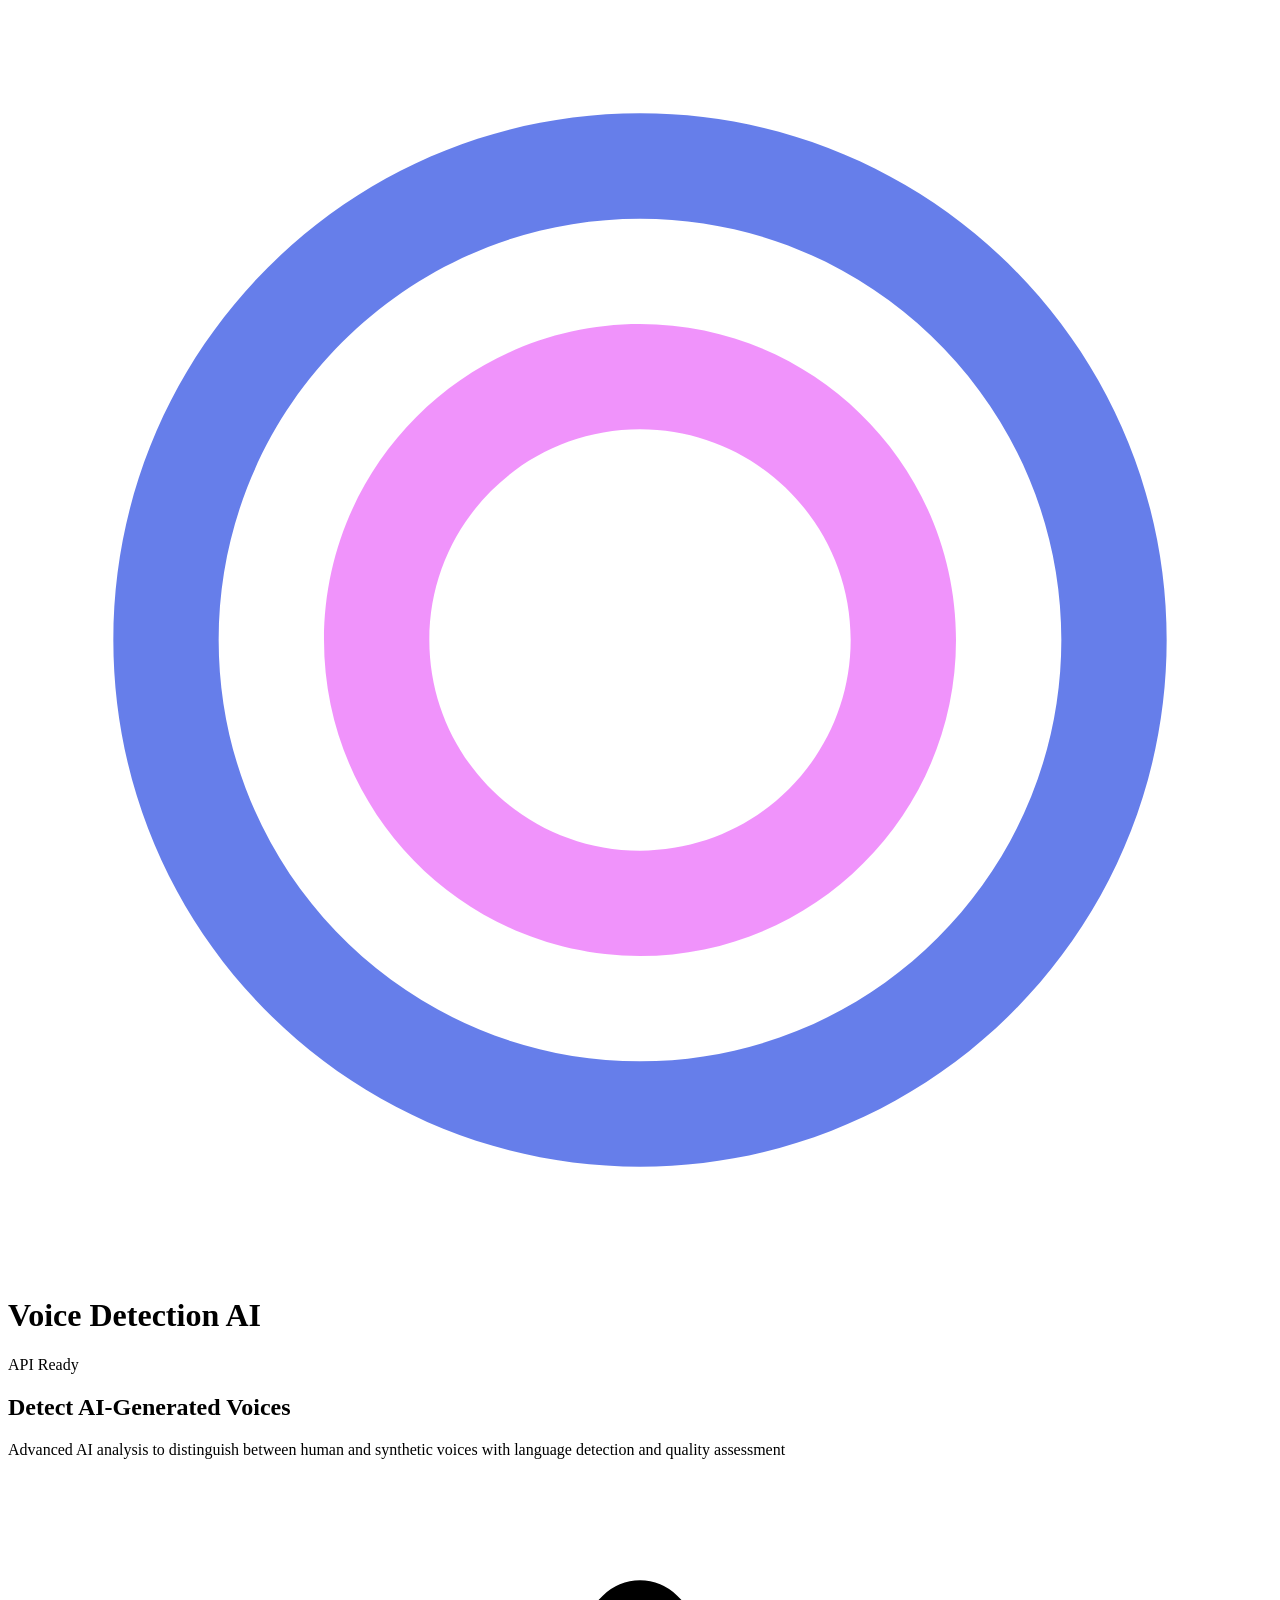
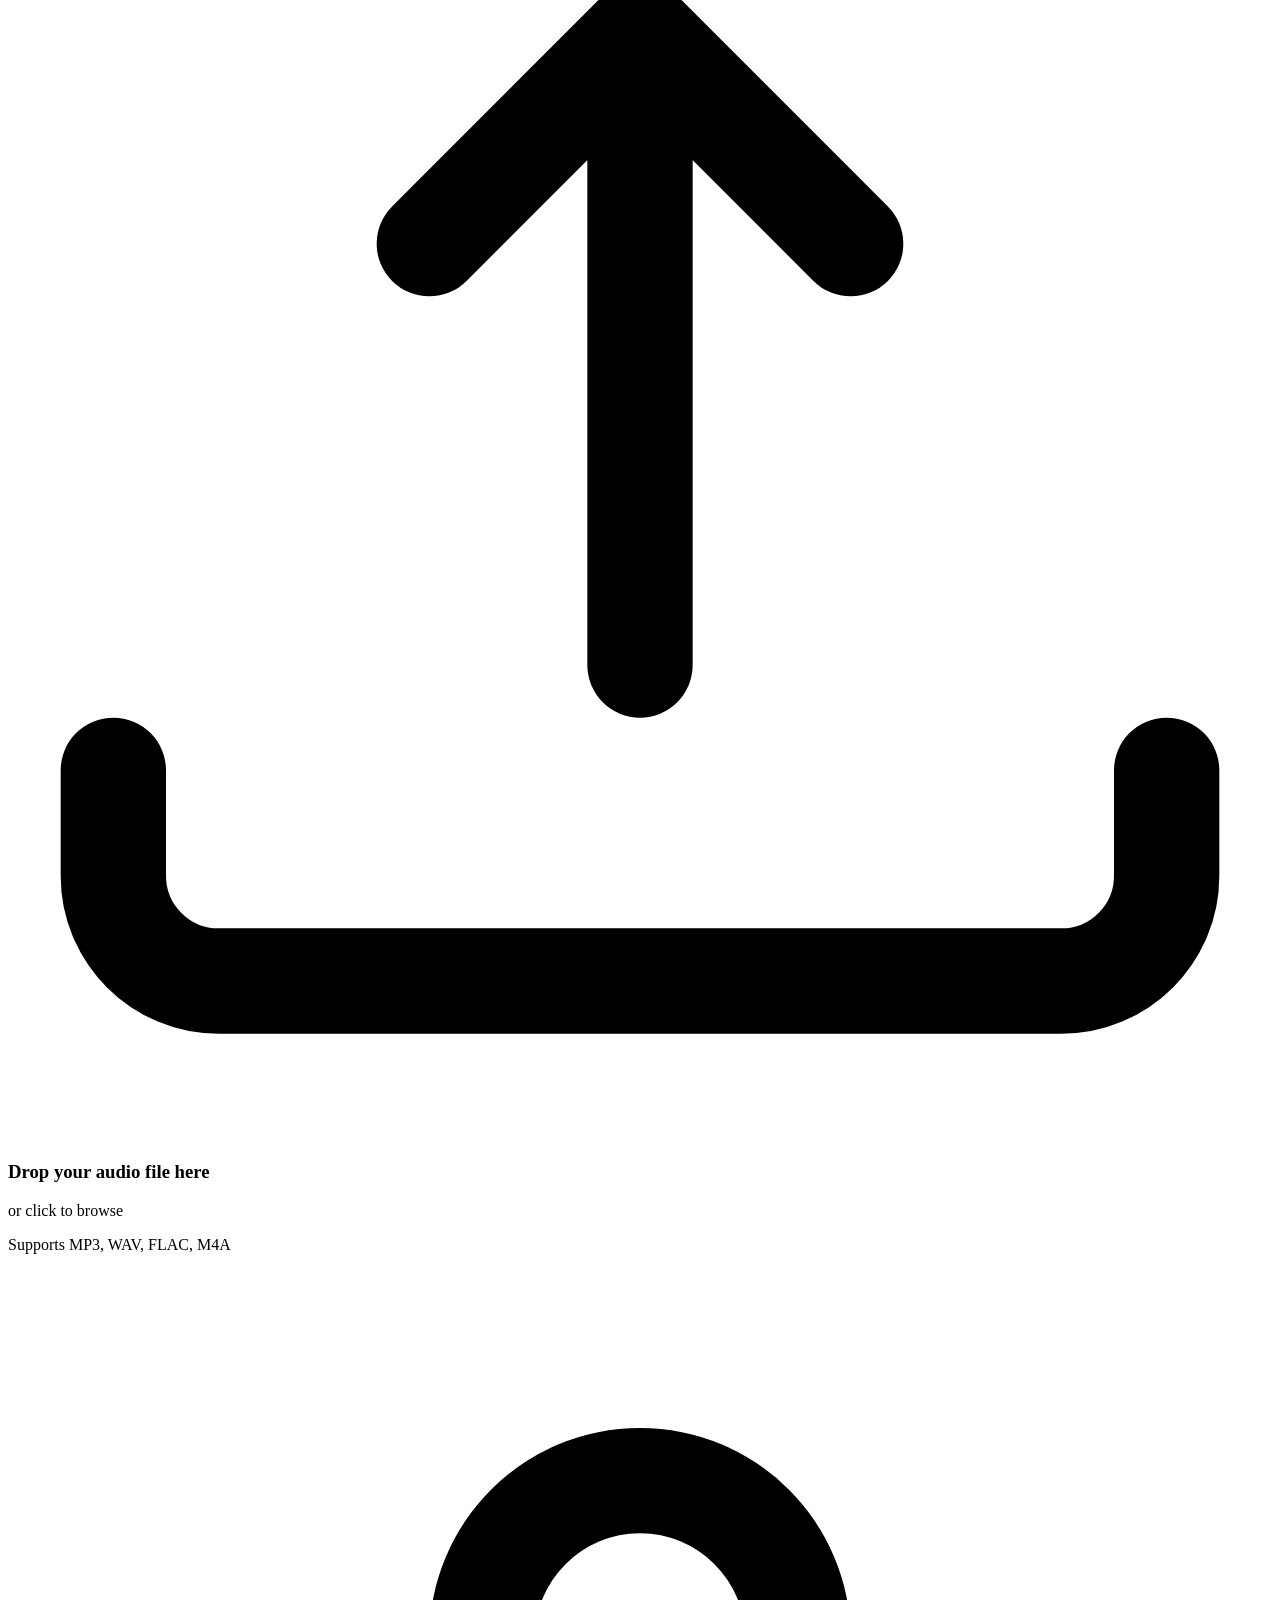
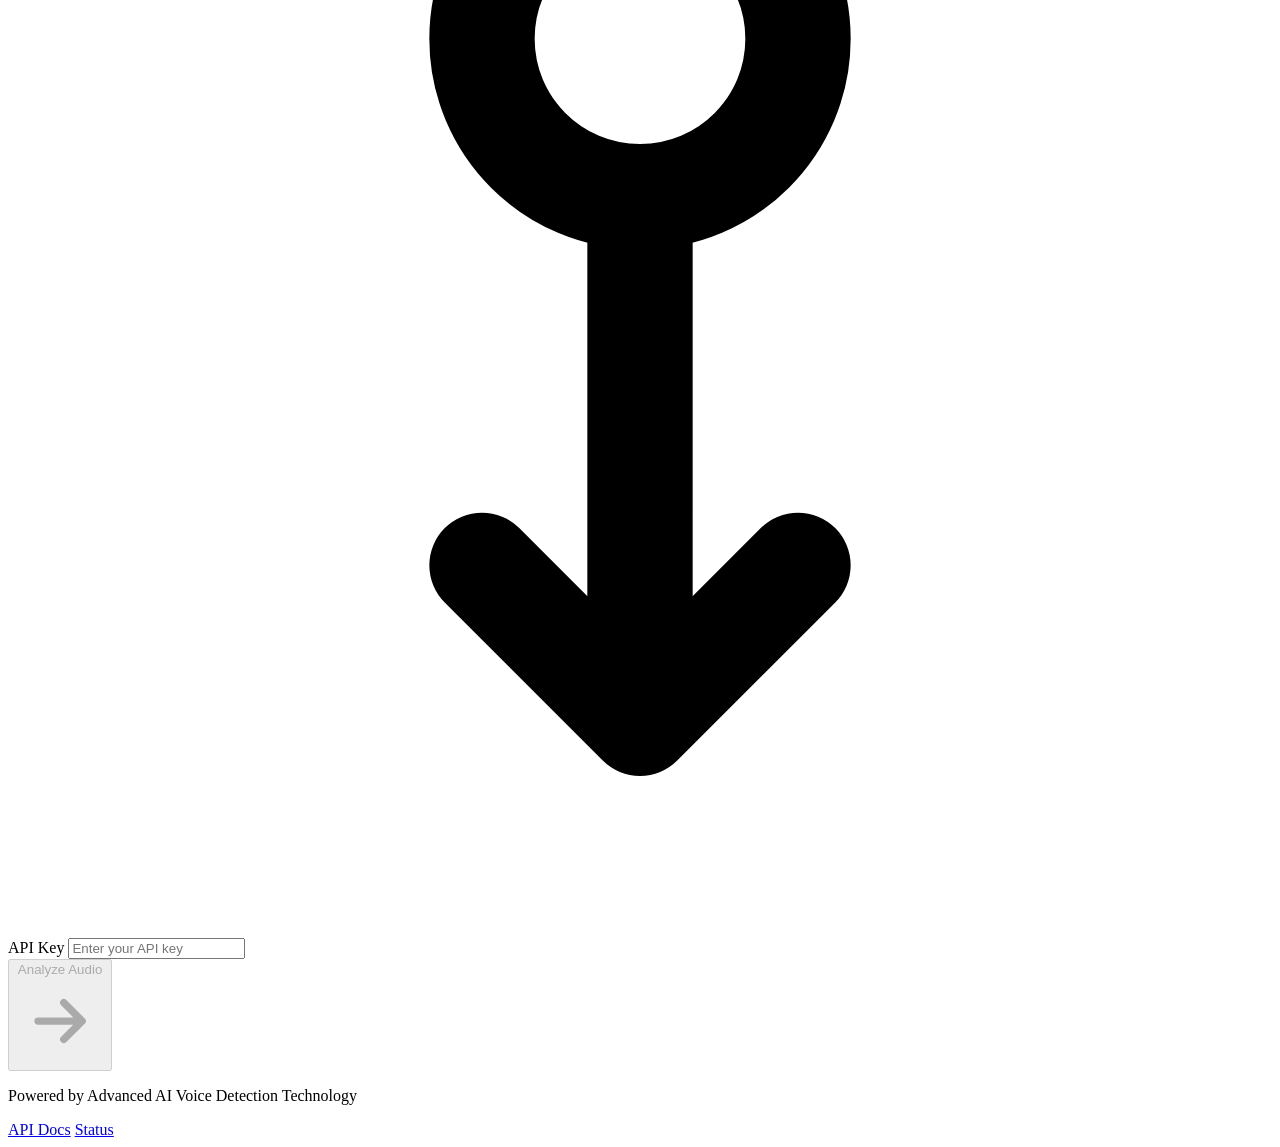
==== voice-detection-api/static/index.html @ 7806437c "Update API documentation and improve endpoint descriptions" ====
<!DOCTYPE html>
<html lang="en">
<head>
    <meta charset="UTF-8">
    <meta name="viewport" content="width=device-width, initial-scale=1.0">
    <title>Voice Detection AI - Detect AI vs Human Voice</title>
    <meta name="description" content="Advanced AI-powered voice detection system that analyzes audio to determine if it's AI-generated or human, with language detection and quality analysis.">
    <link rel="preconnect" href="https://fonts.googleapis.com">
    <link rel="preconnect" href="https://fonts.gstatic.com" crossorigin>
    <link href="https://fonts.googleapis.com/css2?family=Inter:wght@300;400;500;600;700;800&display=swap" rel="stylesheet">
    <!-- Use /static paths so FastAPI's static mount serves these correctly in deployment -->
    <link rel="stylesheet" href="/static/styles.css">
</head>
<body>
    <!-- Background Elements -->
    <div class="bg-gradient"></div>
    <div class="bg-grid"></div>
    
    <!-- Main Container -->
    <div class="container">
        <!-- Header -->
        <header class="header">
            <div class="logo">
                <svg class="logo-icon" viewBox="0 0 24 24" fill="none" xmlns="http://www.w3.org/2000/svg">
                    <path d="M12 2C6.48 2 2 6.48 2 12C2 17.52 6.48 22 12 22C17.52 22 22 17.52 22 12C22 6.48 17.52 2 12 2ZM12 20C7.59 20 4 16.41 4 12C4 7.59 7.59 4 12 4C16.41 4 20 7.59 20 12C20 16.41 16.41 20 12 20Z" fill="url(#gradient1)"/>
                    <path d="M12 6C8.69 6 6 8.69 6 12C6 15.31 8.69 18 12 18C15.31 18 18 15.31 18 12C18 8.69 15.31 6 12 6ZM12 16C9.79 16 8 14.21 8 12C8 9.79 9.79 8 12 8C14.21 8 16 9.79 16 12C16 14.21 14.21 16 12 16Z" fill="url(#gradient2)"/>
                    <defs>
                        <linearGradient id="gradient1" x1="2" y1="2" x2="22" y2="22">
                            <stop offset="0%" stop-color="#667eea"/>
                            <stop offset="100%" stop-color="#764ba2"/>
                        </linearGradient>
                        <linearGradient id="gradient2" x1="6" y1="6" x2="18" y2="18">
                            <stop offset="0%" stop-color="#f093fb"/>
                            <stop offset="100%" stop-color="#f5576c"/>
                        </linearGradient>
                    </defs>
                </svg>
                <h1 class="logo-text">Voice Detection AI</h1>
            </div>
            <div class="header-status">
                <span class="status-indicator" id="apiStatus">
                    <span class="status-dot"></span>
                    <span class="status-text">API Ready</span>
                </span>
            </div>
        </header>

        <!-- Hero Section -->
        <section class="hero">
            <h2 class="hero-title">Detect AI-Generated Voices</h2>
            <p class="hero-subtitle">Advanced AI analysis to distinguish between human and synthetic voices with language detection and quality assessment</p>
        </section>

        <!-- Upload Section -->
        <section class="upload-section">
            <div class="card upload-card">
                <div class="upload-area" id="uploadArea">
                    <svg class="upload-icon" viewBox="0 0 24 24" fill="none" xmlns="http://www.w3.org/2000/svg">
                        <path d="M12 15V3M12 3L8 7M12 3L16 7" stroke="currentColor" stroke-width="2" stroke-linecap="round" stroke-linejoin="round"/>
                        <path d="M2 17L2 19C2 20.1046 2.89543 21 4 21L20 21C21.1046 21 22 20.1046 22 19V17" stroke="currentColor" stroke-width="2" stroke-linecap="round"/>
                    </svg>
                    <h3 class="upload-title">Drop your audio file here</h3>
                    <p class="upload-subtitle">or click to browse</p>
                    <p class="upload-formats">Supports MP3, WAV, FLAC, M4A</p>
                    <input type="file" id="audioFile" accept="audio/*" hidden>
                </div>

                <div class="file-info" id="fileInfo" style="display: none;">
                    <div class="file-details">
                        <svg class="file-icon" viewBox="0 0 24 24" fill="none" xmlns="http://www.w3.org/2000/svg">
                            <path d="M9 12H15M9 16H15M17 21H7C5.89543 21 5 20.1046 5 19V5C5 3.89543 5.89543 3 7 3H12.5858C12.851 3 13.1054 3.10536 13.2929 3.29289L18.7071 8.70711C18.8946 8.89464 19 9.149 19 9.41421V19C19 20.1046 18.1046 21 17 21Z" stroke="currentColor" stroke-width="2" stroke-linecap="round" stroke-linejoin="round"/>
                        </svg>
                        <div class="file-meta">
                            <p class="file-name" id="fileName"></p>
                            <p class="file-size" id="fileSize"></p>
                        </div>
                    </div>
                    <button class="btn-remove" id="removeFile">
                        <svg viewBox="0 0 24 24" fill="none" xmlns="http://www.w3.org/2000/svg">
                            <path d="M18 6L6 18M6 6L18 18" stroke="currentColor" stroke-width="2" stroke-linecap="round"/>
                        </svg>
                    </button>
                </div>

                <div class="api-key-section">
                    <label for="apiKey" class="api-key-label">
                        <svg class="key-icon" viewBox="0 0 24 24" fill="none" xmlns="http://www.w3.org/2000/svg">
                            <path d="M15 7C15 8.65685 13.6569 10 12 10C10.3431 10 9 8.65685 9 7C9 5.34315 10.3431 4 12 4C13.6569 4 15 5.34315 15 7Z" stroke="currentColor" stroke-width="2"/>
                            <path d="M12 10V20M12 20L9 17M12 20L15 17" stroke="currentColor" stroke-width="2" stroke-linecap="round" stroke-linejoin="round"/>
                        </svg>
                        API Key
                    </label>
                    <input type="password" id="apiKey" class="api-key-input" placeholder="Enter your API key">
                </div>

                <button class="btn-primary" id="analyzeBtn" disabled>
                    <span class="btn-text">Analyze Audio</span>
                    <svg class="btn-icon" viewBox="0 0 24 24" fill="none" xmlns="http://www.w3.org/2000/svg">
                        <path d="M13 7L18 12M18 12L13 17M18 12H6" stroke="currentColor" stroke-width="2" stroke-linecap="round" stroke-linejoin="round"/>
                    </svg>
                </button>
            </div>
        </section>

        <!-- Loading State -->
        <section class="loading-section" id="loadingSection" style="display: none;">
            <div class="card loading-card">
                <div class="loading-spinner"></div>
                <h3 class="loading-title">Analyzing Audio...</h3>
                <p class="loading-subtitle">Processing your audio file with advanced AI models</p>
            </div>
        </section>

        <!-- Results Section -->
        <section class="results-section" id="resultsSection" style="display: none;">
            <div class="card results-card">
                <h3 class="results-title">Analysis Results</h3>
                
                <!-- Classification Result -->
                <div class="result-main" id="resultMain">
                    <div class="result-badge" id="resultBadge"></div>
                    <h2 class="result-classification" id="resultClassification"></h2>
                    <div class="result-confidence">
                        <span class="confidence-label">Confidence:</span>
                        <span class="confidence-value" id="confidenceValue"></span>
                        <span class="confidence-level" id="confidenceLevel"></span>
                    </div>
                </div>

                <!-- Metrics Grid -->
                <div class="metrics-grid">
                    <div class="metric-card">
                        <div class="metric-icon language-icon">
                            <svg viewBox="0 0 24 24" fill="none" xmlns="http://www.w3.org/2000/svg">
                                <path d="M12 22C17.5228 22 22 17.5228 22 12C22 6.47715 17.5228 2 12 2C6.47715 2 2 6.47715 2 12C2 17.5228 6.47715 22 12 22Z" stroke="currentColor" stroke-width="2"/>
                                <path d="M2 12H22M12 2C14.5013 4.73835 15.9228 8.29203 16 12C15.9228 15.708 14.5013 19.2616 12 22C9.49872 19.2616 8.07725 15.708 8 12C8.07725 8.29203 9.49872 4.73835 12 2Z" stroke="currentColor" stroke-width="2"/>
                            </svg>
                        </div>
                        <div class="metric-content">
                            <p class="metric-label">Language</p>
                            <p class="metric-value" id="languageValue"></p>
                        </div>
                    </div>

                    <div class="metric-card">
                        <div class="metric-icon risk-icon">
                            <svg viewBox="0 0 24 24" fill="none" xmlns="http://www.w3.org/2000/svg">
                                <path d="M12 9V13M12 17H12.01M5.07183 19H18.9282C20.4678 19 21.4301 17.3333 20.6603 16L13.7321 4C12.9623 2.66667 11.0377 2.66667 10.2679 4L3.33975 16C2.56995 17.3333 3.53223 19 5.07183 19Z" stroke="currentColor" stroke-width="2" stroke-linecap="round" stroke-linejoin="round"/>
                            </svg>
                        </div>
                        <div class="metric-content">
                            <p class="metric-label">Deepfake Risk</p>
                            <p class="metric-value" id="riskValue"></p>
                        </div>
                    </div>

                    <div class="metric-card">
                        <div class="metric-icon quality-icon">
                            <svg viewBox="0 0 24 24" fill="none" xmlns="http://www.w3.org/2000/svg">
                                <path d="M9 12L11 14L15 10M21 12C21 16.9706 16.9706 21 12 21C7.02944 21 3 16.9706 3 12C3 7.02944 7.02944 3 12 3C16.9706 3 21 7.02944 21 12Z" stroke="currentColor" stroke-width="2" stroke-linecap="round" stroke-linejoin="round"/>
                            </svg>
                        </div>
                        <div class="metric-content">
                            <p class="metric-label">Audio Quality</p>
                            <p class="metric-value" id="qualityValue"></p>
                        </div>
                    </div>
                </div>

                <!-- Audio Quality Details -->
                <div class="quality-details">
                    <h4 class="quality-title">Quality Metrics</h4>
                    <div class="quality-metrics">
                        <div class="quality-metric">
                            <span class="quality-metric-label">Signal-to-Noise Ratio:</span>
                            <span class="quality-metric-value" id="snrValue"></span>
                        </div>
                        <div class="quality-metric">
                            <span class="quality-metric-label">Clipping Detected:</span>
                            <span class="quality-metric-value" id="clippingValue"></span>
                        </div>
                    </div>
                </div>

                <!-- Explainability -->
                <div class="explainability">
                    <h4 class="explainability-title">Analysis Insights</h4>
                    <ul class="explainability-list" id="explainabilityList"></ul>
                </div>

                <!-- Segments Timeline -->
                <div class="segments-section" id="segmentsSection" style="display: none;">
                    <h4 class="segments-title">Audio Segments Analysis</h4>
                    <div class="segments-timeline" id="segmentsTimeline"></div>
                </div>

                <button class="btn-secondary" id="analyzeAnother">
                    <svg viewBox="0 0 24 24" fill="none" xmlns="http://www.w3.org/2000/svg">
                        <path d="M4 7H20M10 11V17M14 11V17M5 7L6 19C6 20.1046 6.89543 21 8 21H16C17.1046 21 18 20.1046 18 19L19 7M9 7V4C9 3.44772 9.44772 3 10 3H14C14.5523 3 15 3.44772 15 4V7" stroke="currentColor" stroke-width="2" stroke-linecap="round" stroke-linejoin="round"/>
                    </svg>
                    Analyze Another File
                </button>
            </div>
        </section>

        <!-- Error Section -->
        <section class="error-section" id="errorSection" style="display: none;">
            <div class="card error-card">
                <svg class="error-icon" viewBox="0 0 24 24" fill="none" xmlns="http://www.w3.org/2000/svg">
                    <path d="M12 8V12M12 16H12.01M21 12C21 16.9706 16.9706 21 12 21C7.02944 21 3 16.9706 3 12C3 7.02944 7.02944 3 12 3C16.9706 3 21 7.02944 21 12Z" stroke="currentColor" stroke-width="2" stroke-linecap="round" stroke-linejoin="round"/>
                </svg>
                <h3 class="error-title">Analysis Failed</h3>
                <p class="error-message" id="errorMessage"></p>
                <button class="btn-secondary" id="tryAgain">Try Again</button>
            </div>
        </section>

        <!-- Footer -->
        <footer class="footer">
            <p class="footer-text">Powered by Advanced AI Voice Detection Technology</p>
            <div class="footer-links">
                <a href="/docs" class="footer-link">API Docs</a>
                <a href="/health" class="footer-link">Status</a>
            </div>
        </footer>
    </div>

    <!-- Use /static path for the script as well -->
    <script src="/static/script.js"></script>
</body>
</html>
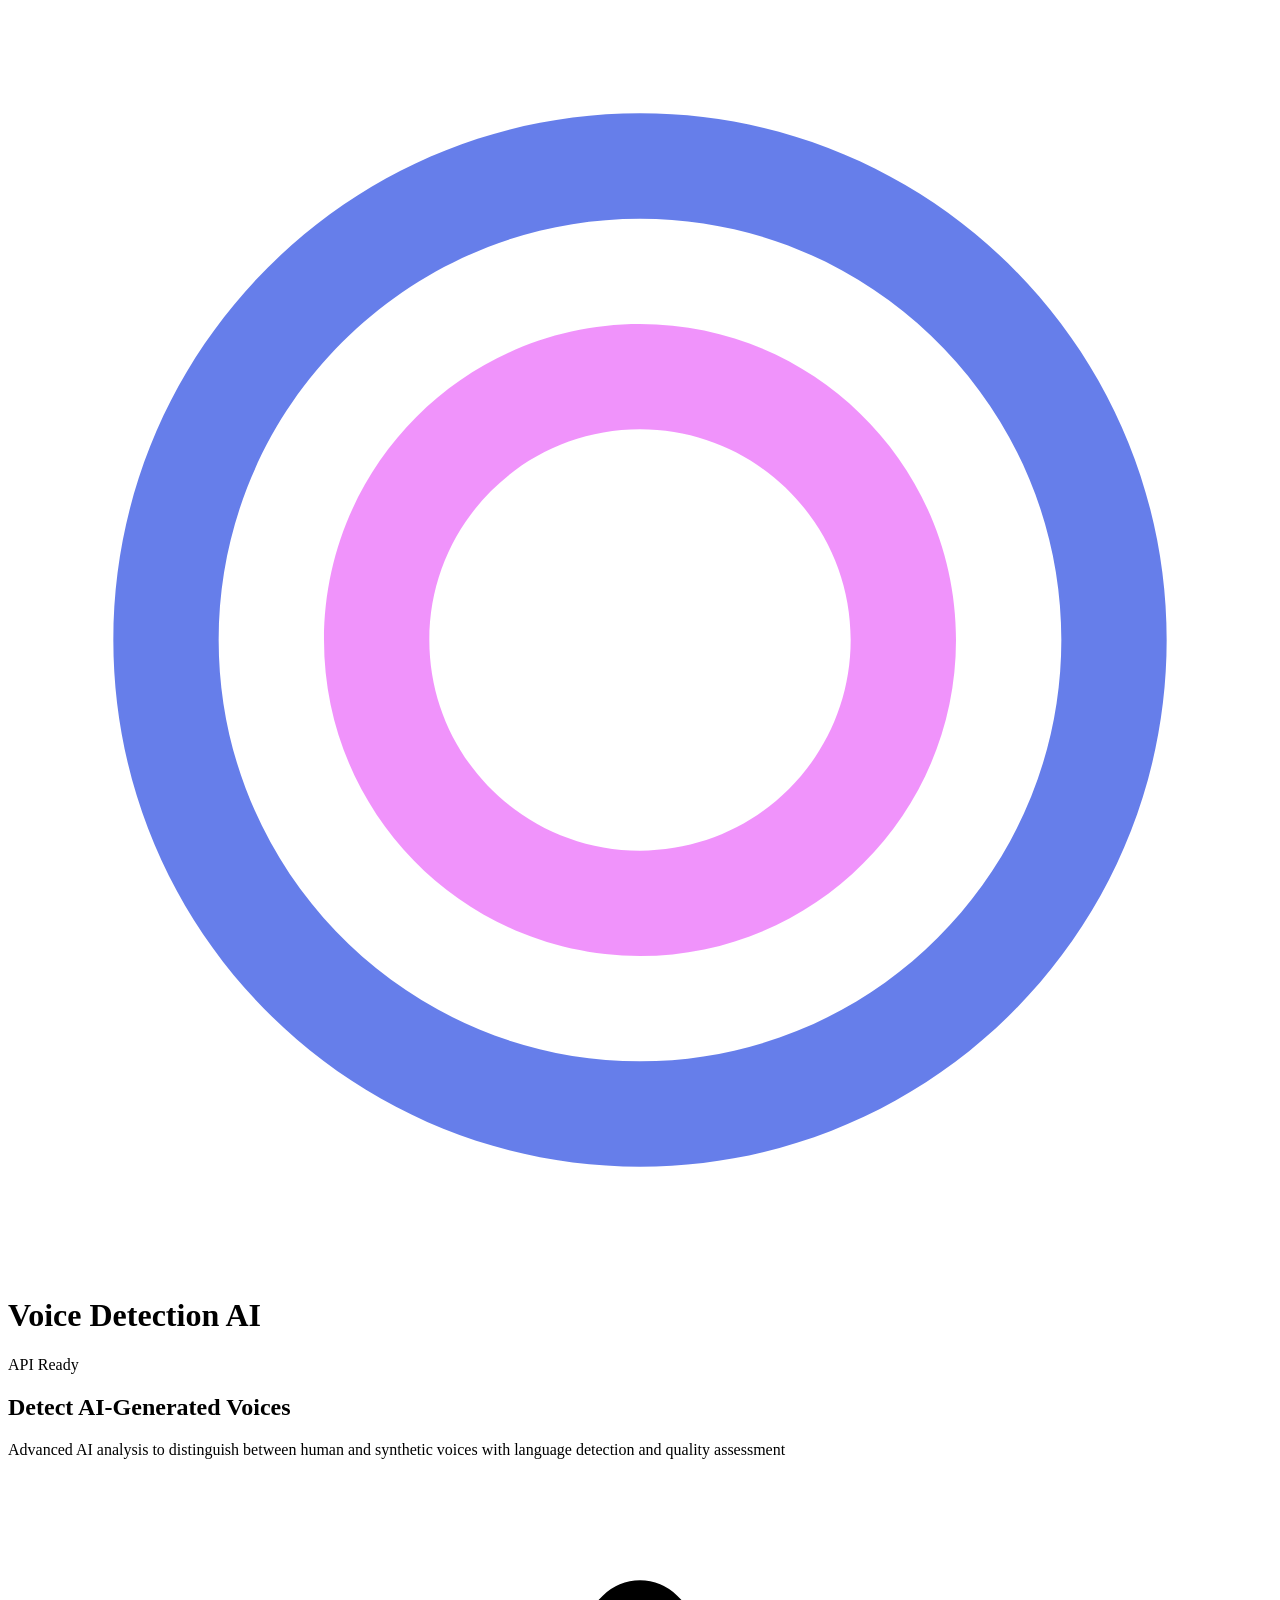
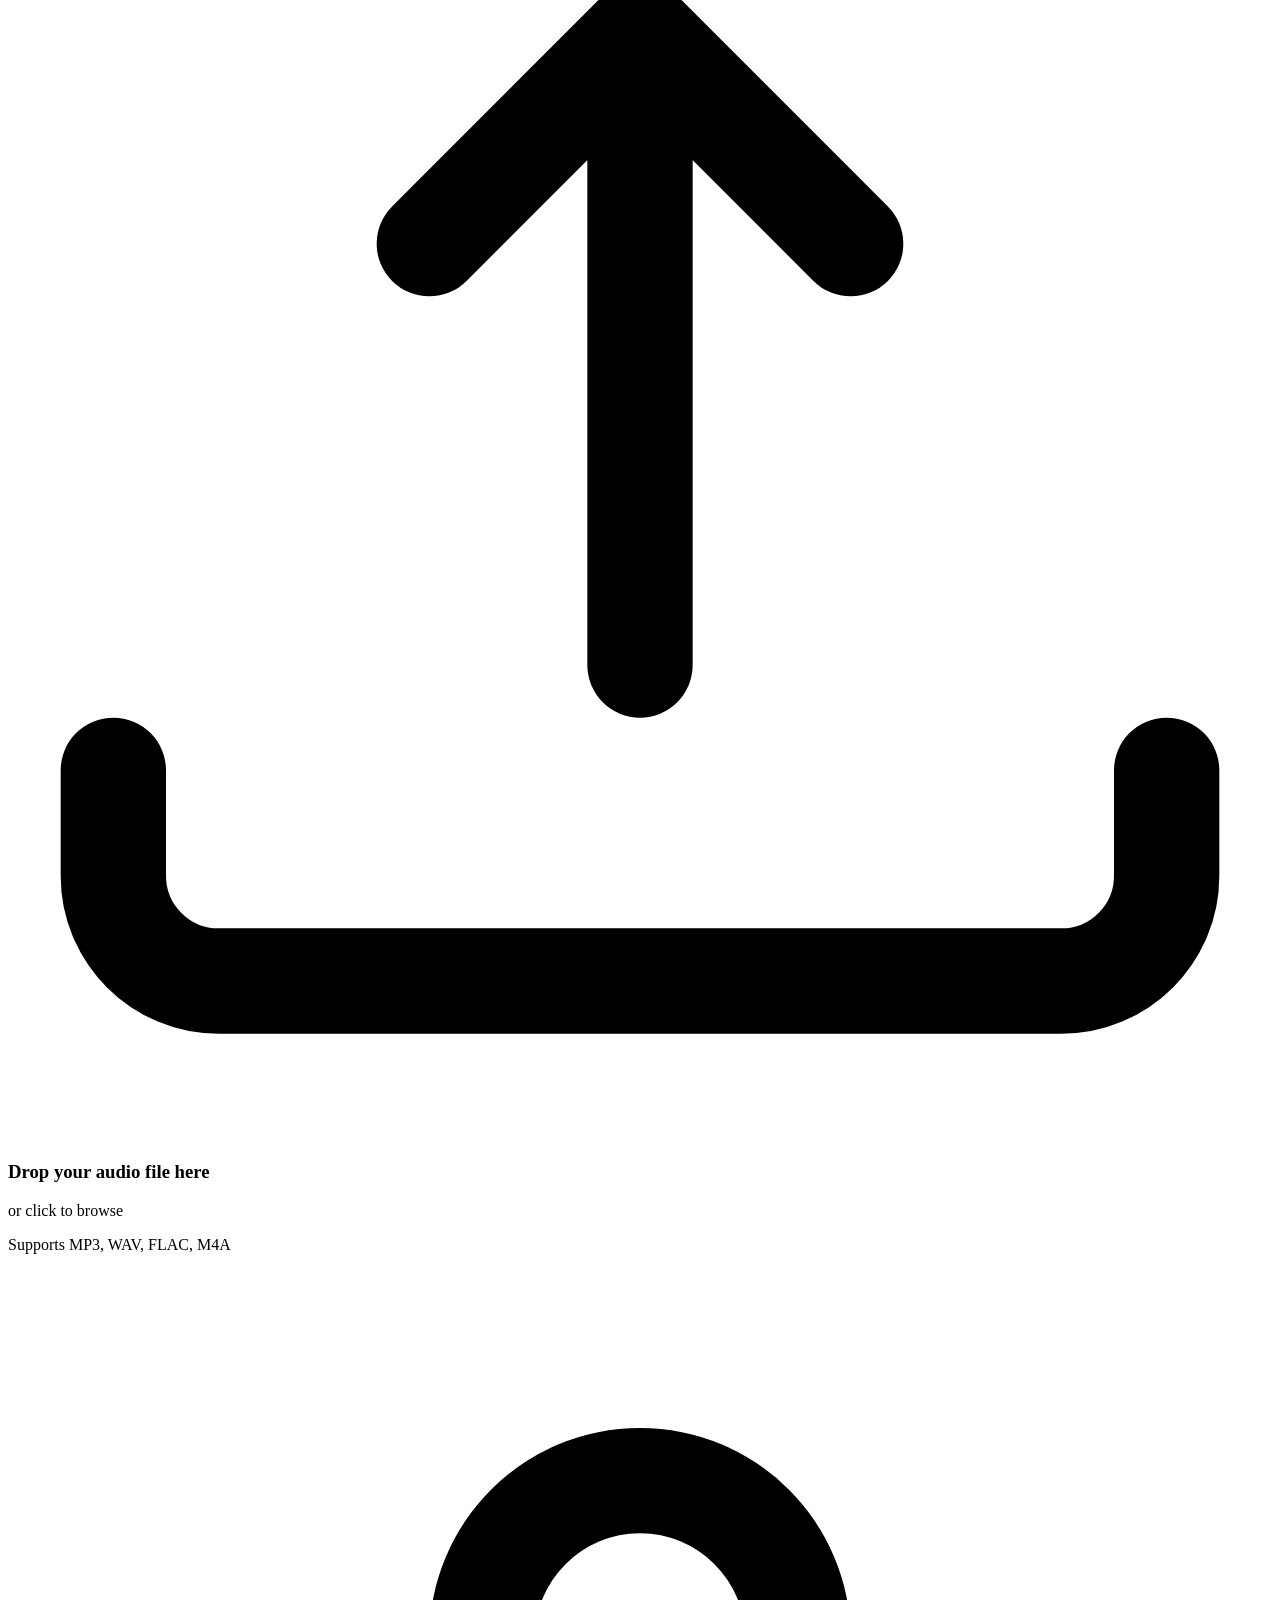
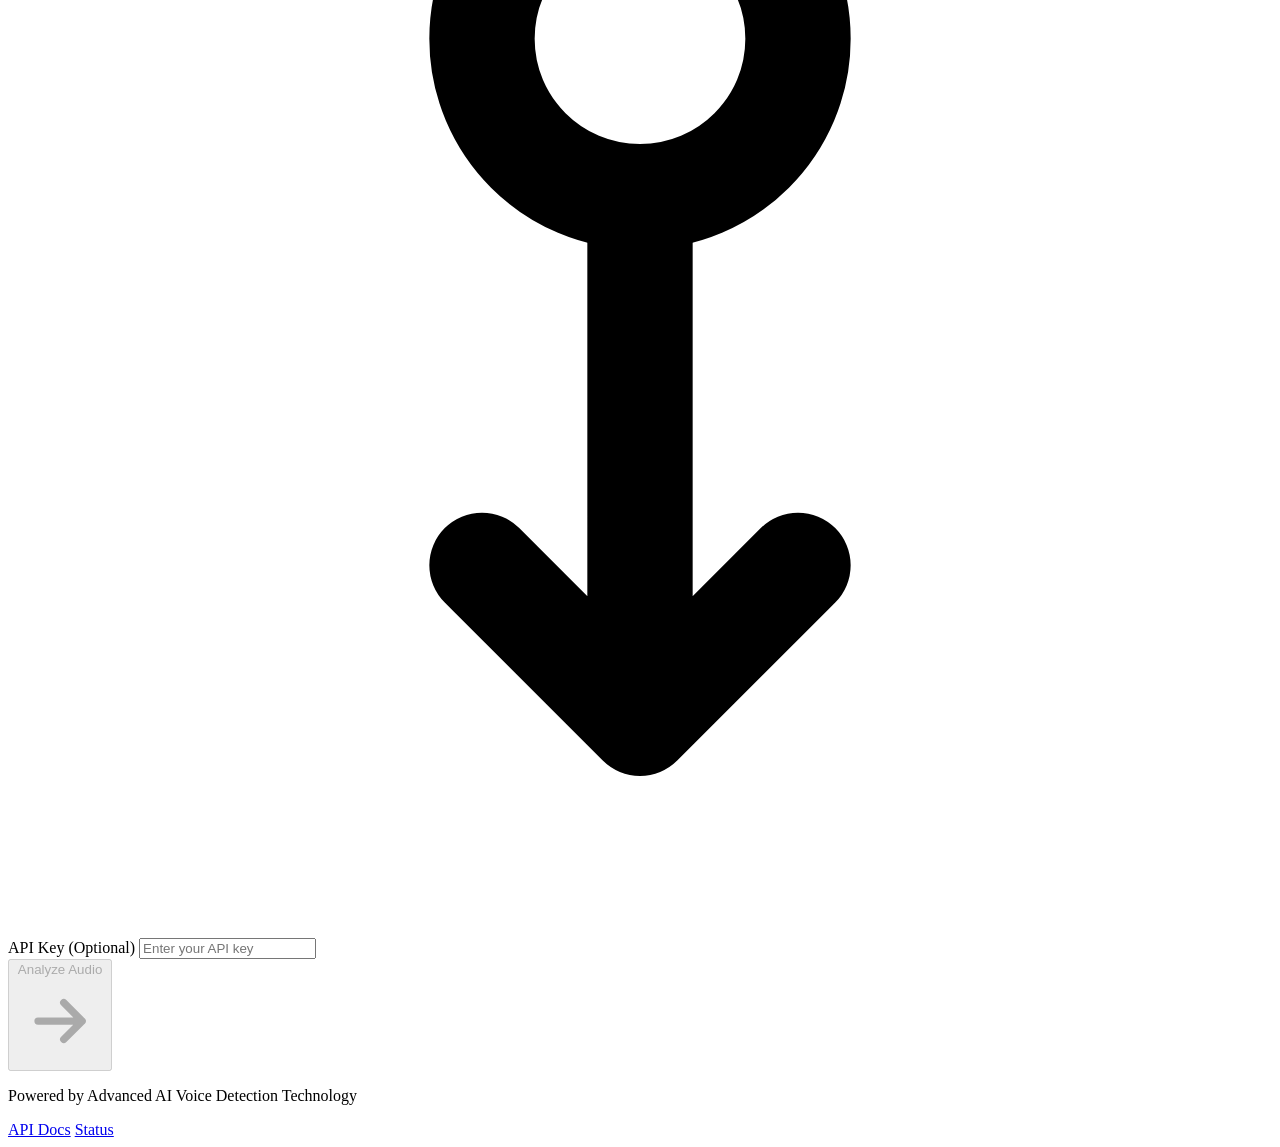
==== commit 80a9bd05: "Initialize new repository with voice detection ML code" ====
--- a/voice-detection-api/static/index.html
+++ b/voice-detection-api/static/index.html
@@ -1,37 +1,45 @@
 <!DOCTYPE html>
 <html lang="en">
+
 <head>
     <meta charset="UTF-8">
     <meta name="viewport" content="width=device-width, initial-scale=1.0">
     <title>Voice Detection AI - Detect AI vs Human Voice</title>
-    <meta name="description" content="Advanced AI-powered voice detection system that analyzes audio to determine if it's AI-generated or human, with language detection and quality analysis.">
+    <meta name="description"
+        content="Advanced AI-powered voice detection system that analyzes audio to determine if it's AI-generated or human, with language detection and quality analysis.">
     <link rel="preconnect" href="https://fonts.googleapis.com">
     <link rel="preconnect" href="https://fonts.gstatic.com" crossorigin>
-    <link href="https://fonts.googleapis.com/css2?family=Inter:wght@300;400;500;600;700;800&display=swap" rel="stylesheet">
+    <link href="https://fonts.googleapis.com/css2?family=Inter:wght@300;400;500;600;700;800&display=swap"
+        rel="stylesheet">
     <!-- Use /static paths so FastAPI's static mount serves these correctly in deployment -->
     <link rel="stylesheet" href="/static/styles.css">
 </head>
+
 <body>
     <!-- Background Elements -->
     <div class="bg-gradient"></div>
     <div class="bg-grid"></div>
-    
+
     <!-- Main Container -->
     <div class="container">
         <!-- Header -->
         <header class="header">
             <div class="logo">
                 <svg class="logo-icon" viewBox="0 0 24 24" fill="none" xmlns="http://www.w3.org/2000/svg">
-                    <path d="M12 2C6.48 2 2 6.48 2 12C2 17.52 6.48 22 12 22C17.52 22 22 17.52 22 12C22 6.48 17.52 2 12 2ZM12 20C7.59 20 4 16.41 4 12C4 7.59 7.59 4 12 4C16.41 4 20 7.59 20 12C20 16.41 16.41 20 12 20Z" fill="url(#gradient1)"/>
-                    <path d="M12 6C8.69 6 6 8.69 6 12C6 15.31 8.69 18 12 18C15.31 18 18 15.31 18 12C18 8.69 15.31 6 12 6ZM12 16C9.79 16 8 14.21 8 12C8 9.79 9.79 8 12 8C14.21 8 16 9.79 16 12C16 14.21 14.21 16 12 16Z" fill="url(#gradient2)"/>
+                    <path
+                        d="M12 2C6.48 2 2 6.48 2 12C2 17.52 6.48 22 12 22C17.52 22 22 17.52 22 12C22 6.48 17.52 2 12 2ZM12 20C7.59 20 4 16.41 4 12C4 7.59 7.59 4 12 4C16.41 4 20 7.59 20 12C20 16.41 16.41 20 12 20Z"
+                        fill="url(#gradient1)" />
+                    <path
+                        d="M12 6C8.69 6 6 8.69 6 12C6 15.31 8.69 18 12 18C15.31 18 18 15.31 18 12C18 8.69 15.31 6 12 6ZM12 16C9.79 16 8 14.21 8 12C8 9.79 9.79 8 12 8C14.21 8 16 9.79 16 12C16 14.21 14.21 16 12 16Z"
+                        fill="url(#gradient2)" />
                     <defs>
                         <linearGradient id="gradient1" x1="2" y1="2" x2="22" y2="22">
-                            <stop offset="0%" stop-color="#667eea"/>
-                            <stop offset="100%" stop-color="#764ba2"/>
+                            <stop offset="0%" stop-color="#667eea" />
+                            <stop offset="100%" stop-color="#764ba2" />
                         </linearGradient>
                         <linearGradient id="gradient2" x1="6" y1="6" x2="18" y2="18">
-                            <stop offset="0%" stop-color="#f093fb"/>
-                            <stop offset="100%" stop-color="#f5576c"/>
+                            <stop offset="0%" stop-color="#f093fb" />
+                            <stop offset="100%" stop-color="#f5576c" />
                         </linearGradient>
                     </defs>
                 </svg>
@@ -48,7 +56,8 @@
         <!-- Hero Section -->
         <section class="hero">
             <h2 class="hero-title">Detect AI-Generated Voices</h2>
-            <p class="hero-subtitle">Advanced AI analysis to distinguish between human and synthetic voices with language detection and quality assessment</p>
+            <p class="hero-subtitle">Advanced AI analysis to distinguish between human and synthetic voices with
+                language detection and quality assessment</p>
         </section>
 
         <!-- Upload Section -->
@@ -56,8 +65,10 @@
             <div class="card upload-card">
                 <div class="upload-area" id="uploadArea">
                     <svg class="upload-icon" viewBox="0 0 24 24" fill="none" xmlns="http://www.w3.org/2000/svg">
-                        <path d="M12 15V3M12 3L8 7M12 3L16 7" stroke="currentColor" stroke-width="2" stroke-linecap="round" stroke-linejoin="round"/>
-                        <path d="M2 17L2 19C2 20.1046 2.89543 21 4 21L20 21C21.1046 21 22 20.1046 22 19V17" stroke="currentColor" stroke-width="2" stroke-linecap="round"/>
+                        <path d="M12 15V3M12 3L8 7M12 3L16 7" stroke="currentColor" stroke-width="2"
+                            stroke-linecap="round" stroke-linejoin="round" />
+                        <path d="M2 17L2 19C2 20.1046 2.89543 21 4 21L20 21C21.1046 21 22 20.1046 22 19V17"
+                            stroke="currentColor" stroke-width="2" stroke-linecap="round" />
                     </svg>
                     <h3 class="upload-title">Drop your audio file here</h3>
                     <p class="upload-subtitle">or click to browse</p>
@@ -68,7 +79,9 @@
                 <div class="file-info" id="fileInfo" style="display: none;">
                     <div class="file-details">
                         <svg class="file-icon" viewBox="0 0 24 24" fill="none" xmlns="http://www.w3.org/2000/svg">
-                            <path d="M9 12H15M9 16H15M17 21H7C5.89543 21 5 20.1046 5 19V5C5 3.89543 5.89543 3 7 3H12.5858C12.851 3 13.1054 3.10536 13.2929 3.29289L18.7071 8.70711C18.8946 8.89464 19 9.149 19 9.41421V19C19 20.1046 18.1046 21 17 21Z" stroke="currentColor" stroke-width="2" stroke-linecap="round" stroke-linejoin="round"/>
+                            <path
+                                d="M9 12H15M9 16H15M17 21H7C5.89543 21 5 20.1046 5 19V5C5 3.89543 5.89543 3 7 3H12.5858C12.851 3 13.1054 3.10536 13.2929 3.29289L18.7071 8.70711C18.8946 8.89464 19 9.149 19 9.41421V19C19 20.1046 18.1046 21 17 21Z"
+                                stroke="currentColor" stroke-width="2" stroke-linecap="round" stroke-linejoin="round" />
                         </svg>
                         <div class="file-meta">
                             <p class="file-name" id="fileName"></p>
@@ -77,7 +90,8 @@
                     </div>
                     <button class="btn-remove" id="removeFile">
                         <svg viewBox="0 0 24 24" fill="none" xmlns="http://www.w3.org/2000/svg">
-                            <path d="M18 6L6 18M6 6L18 18" stroke="currentColor" stroke-width="2" stroke-linecap="round"/>
+                            <path d="M18 6L6 18M6 6L18 18" stroke="currentColor" stroke-width="2"
+                                stroke-linecap="round" />
                         </svg>
                     </button>
                 </div>
@@ -85,10 +99,13 @@
                 <div class="api-key-section">
                     <label for="apiKey" class="api-key-label">
                         <svg class="key-icon" viewBox="0 0 24 24" fill="none" xmlns="http://www.w3.org/2000/svg">
-                            <path d="M15 7C15 8.65685 13.6569 10 12 10C10.3431 10 9 8.65685 9 7C9 5.34315 10.3431 4 12 4C13.6569 4 15 5.34315 15 7Z" stroke="currentColor" stroke-width="2"/>
-                            <path d="M12 10V20M12 20L9 17M12 20L15 17" stroke="currentColor" stroke-width="2" stroke-linecap="round" stroke-linejoin="round"/>
+                            <path
+                                d="M15 7C15 8.65685 13.6569 10 12 10C10.3431 10 9 8.65685 9 7C9 5.34315 10.3431 4 12 4C13.6569 4 15 5.34315 15 7Z"
+                                stroke="currentColor" stroke-width="2" />
+                            <path d="M12 10V20M12 20L9 17M12 20L15 17" stroke="currentColor" stroke-width="2"
+                                stroke-linecap="round" stroke-linejoin="round" />
                         </svg>
-                        API Key
+                        API Key (Optional)
                     </label>
                     <input type="password" id="apiKey" class="api-key-input" placeholder="Enter your API key">
                 </div>
@@ -96,7 +113,8 @@
                 <button class="btn-primary" id="analyzeBtn" disabled>
                     <span class="btn-text">Analyze Audio</span>
                     <svg class="btn-icon" viewBox="0 0 24 24" fill="none" xmlns="http://www.w3.org/2000/svg">
-                        <path d="M13 7L18 12M18 12L13 17M18 12H6" stroke="currentColor" stroke-width="2" stroke-linecap="round" stroke-linejoin="round"/>
+                        <path d="M13 7L18 12M18 12L13 17M18 12H6" stroke="currentColor" stroke-width="2"
+                            stroke-linecap="round" stroke-linejoin="round" />
                     </svg>
                 </button>
             </div>
@@ -115,7 +133,7 @@
         <section class="results-section" id="resultsSection" style="display: none;">
             <div class="card results-card">
                 <h3 class="results-title">Analysis Results</h3>
-                
+
                 <!-- Classification Result -->
                 <div class="result-main" id="resultMain">
                     <div class="result-badge" id="resultBadge"></div>
@@ -132,8 +150,12 @@
                     <div class="metric-card">
                         <div class="metric-icon language-icon">
                             <svg viewBox="0 0 24 24" fill="none" xmlns="http://www.w3.org/2000/svg">
-                                <path d="M12 22C17.5228 22 22 17.5228 22 12C22 6.47715 17.5228 2 12 2C6.47715 2 2 6.47715 2 12C2 17.5228 6.47715 22 12 22Z" stroke="currentColor" stroke-width="2"/>
-                                <path d="M2 12H22M12 2C14.5013 4.73835 15.9228 8.29203 16 12C15.9228 15.708 14.5013 19.2616 12 22C9.49872 19.2616 8.07725 15.708 8 12C8.07725 8.29203 9.49872 4.73835 12 2Z" stroke="currentColor" stroke-width="2"/>
+                                <path
+                                    d="M12 22C17.5228 22 22 17.5228 22 12C22 6.47715 17.5228 2 12 2C6.47715 2 2 6.47715 2 12C2 17.5228 6.47715 22 12 22Z"
+                                    stroke="currentColor" stroke-width="2" />
+                                <path
+                                    d="M2 12H22M12 2C14.5013 4.73835 15.9228 8.29203 16 12C15.9228 15.708 14.5013 19.2616 12 22C9.49872 19.2616 8.07725 15.708 8 12C8.07725 8.29203 9.49872 4.73835 12 2Z"
+                                    stroke="currentColor" stroke-width="2" />
                             </svg>
                         </div>
                         <div class="metric-content">
@@ -145,7 +167,10 @@
                     <div class="metric-card">
                         <div class="metric-icon risk-icon">
                             <svg viewBox="0 0 24 24" fill="none" xmlns="http://www.w3.org/2000/svg">
-                                <path d="M12 9V13M12 17H12.01M5.07183 19H18.9282C20.4678 19 21.4301 17.3333 20.6603 16L13.7321 4C12.9623 2.66667 11.0377 2.66667 10.2679 4L3.33975 16C2.56995 17.3333 3.53223 19 5.07183 19Z" stroke="currentColor" stroke-width="2" stroke-linecap="round" stroke-linejoin="round"/>
+                                <path
+                                    d="M12 9V13M12 17H12.01M5.07183 19H18.9282C20.4678 19 21.4301 17.3333 20.6603 16L13.7321 4C12.9623 2.66667 11.0377 2.66667 10.2679 4L3.33975 16C2.56995 17.3333 3.53223 19 5.07183 19Z"
+                                    stroke="currentColor" stroke-width="2" stroke-linecap="round"
+                                    stroke-linejoin="round" />
                             </svg>
                         </div>
                         <div class="metric-content">
@@ -157,7 +182,10 @@
                     <div class="metric-card">
                         <div class="metric-icon quality-icon">
                             <svg viewBox="0 0 24 24" fill="none" xmlns="http://www.w3.org/2000/svg">
-                                <path d="M9 12L11 14L15 10M21 12C21 16.9706 16.9706 21 12 21C7.02944 21 3 16.9706 3 12C3 7.02944 7.02944 3 12 3C16.9706 3 21 7.02944 21 12Z" stroke="currentColor" stroke-width="2" stroke-linecap="round" stroke-linejoin="round"/>
+                                <path
+                                    d="M9 12L11 14L15 10M21 12C21 16.9706 16.9706 21 12 21C7.02944 21 3 16.9706 3 12C3 7.02944 7.02944 3 12 3C16.9706 3 21 7.02944 21 12Z"
+                                    stroke="currentColor" stroke-width="2" stroke-linecap="round"
+                                    stroke-linejoin="round" />
                             </svg>
                         </div>
                         <div class="metric-content">
@@ -196,7 +224,9 @@
 
                 <button class="btn-secondary" id="analyzeAnother">
                     <svg viewBox="0 0 24 24" fill="none" xmlns="http://www.w3.org/2000/svg">
-                        <path d="M4 7H20M10 11V17M14 11V17M5 7L6 19C6 20.1046 6.89543 21 8 21H16C17.1046 21 18 20.1046 18 19L19 7M9 7V4C9 3.44772 9.44772 3 10 3H14C14.5523 3 15 3.44772 15 4V7" stroke="currentColor" stroke-width="2" stroke-linecap="round" stroke-linejoin="round"/>
+                        <path
+                            d="M4 7H20M10 11V17M14 11V17M5 7L6 19C6 20.1046 6.89543 21 8 21H16C17.1046 21 18 20.1046 18 19L19 7M9 7V4C9 3.44772 9.44772 3 10 3H14C14.5523 3 15 3.44772 15 4V7"
+                            stroke="currentColor" stroke-width="2" stroke-linecap="round" stroke-linejoin="round" />
                     </svg>
                     Analyze Another File
                 </button>
@@ -207,7 +237,9 @@
         <section class="error-section" id="errorSection" style="display: none;">
             <div class="card error-card">
                 <svg class="error-icon" viewBox="0 0 24 24" fill="none" xmlns="http://www.w3.org/2000/svg">
-                    <path d="M12 8V12M12 16H12.01M21 12C21 16.9706 16.9706 21 12 21C7.02944 21 3 16.9706 3 12C3 7.02944 7.02944 3 12 3C16.9706 3 21 7.02944 21 12Z" stroke="currentColor" stroke-width="2" stroke-linecap="round" stroke-linejoin="round"/>
+                    <path
+                        d="M12 8V12M12 16H12.01M21 12C21 16.9706 16.9706 21 12 21C7.02944 21 3 16.9706 3 12C3 7.02944 7.02944 3 12 3C16.9706 3 21 7.02944 21 12Z"
+                        stroke="currentColor" stroke-width="2" stroke-linecap="round" stroke-linejoin="round" />
                 </svg>
                 <h3 class="error-title">Analysis Failed</h3>
                 <p class="error-message" id="errorMessage"></p>
@@ -228,4 +260,5 @@
     <!-- Use /static path for the script as well -->
     <script src="/static/script.js"></script>
 </body>
-</html>
+
+</html>
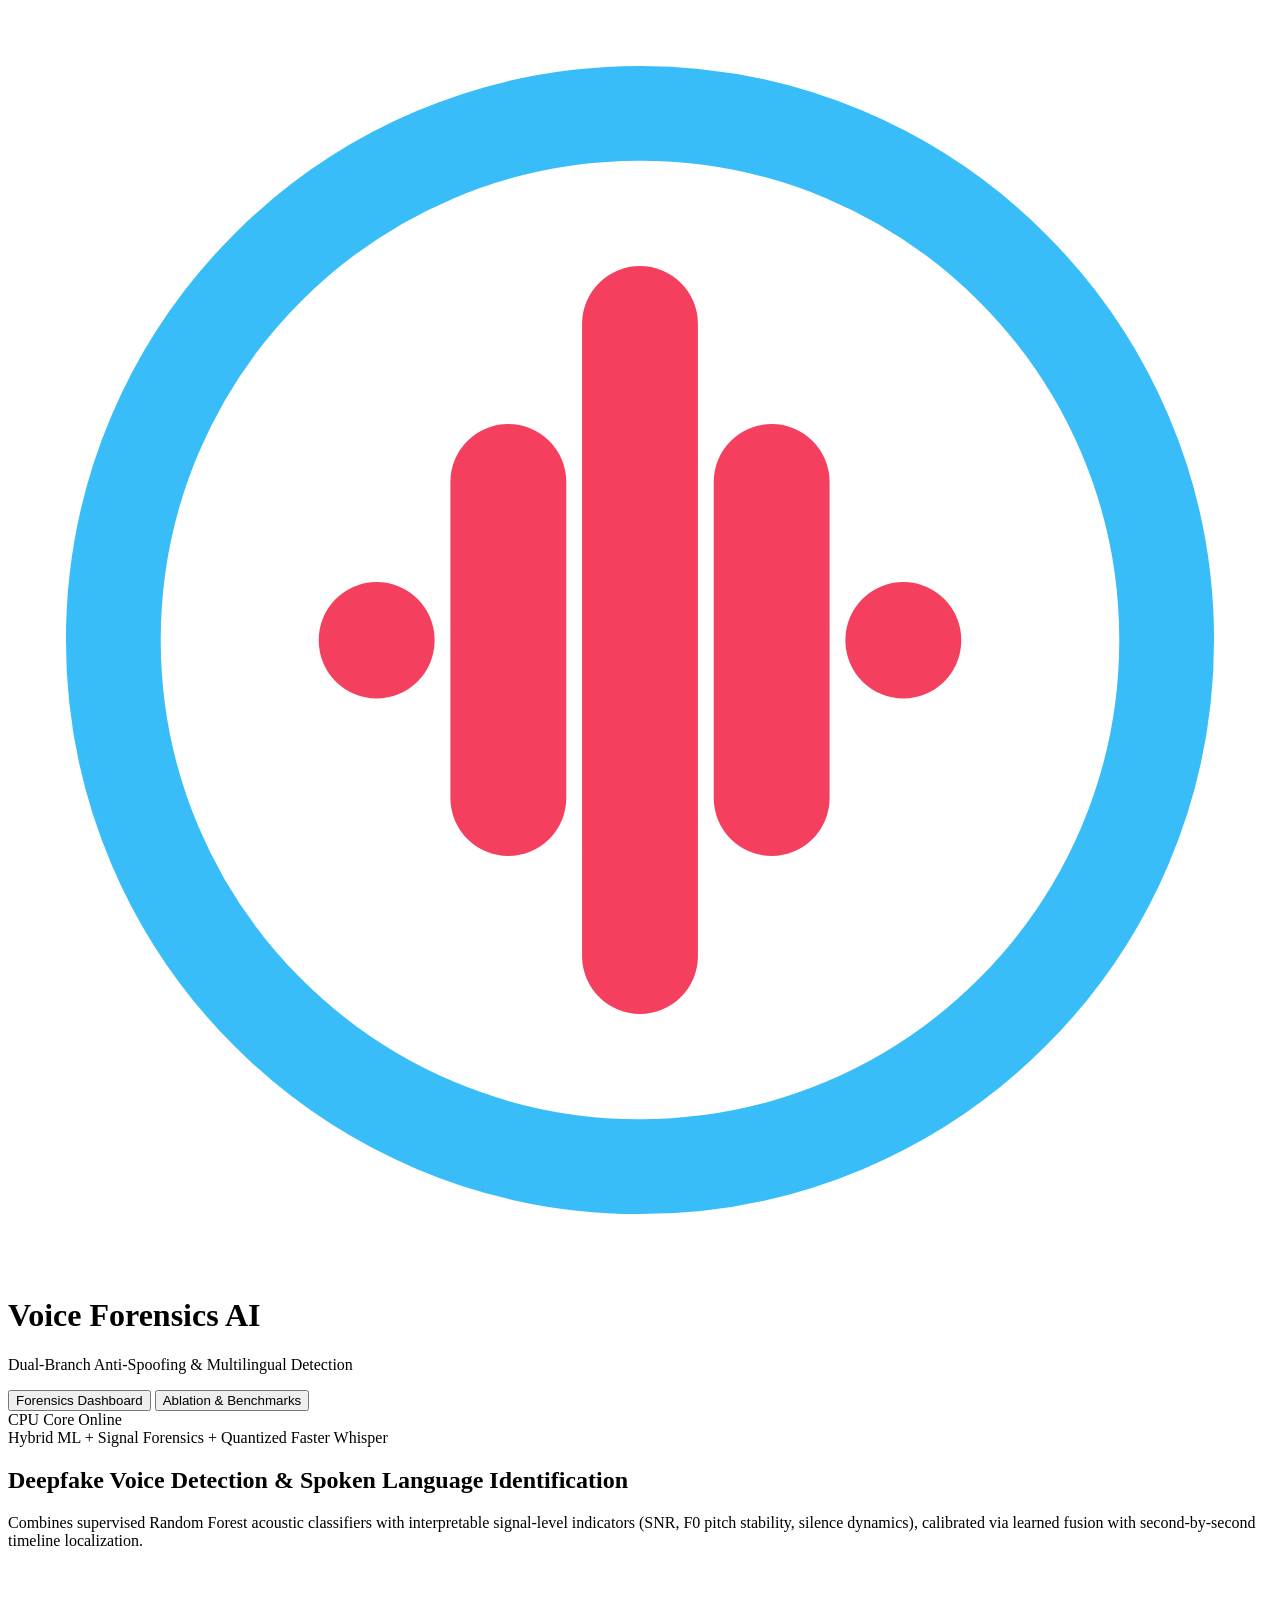
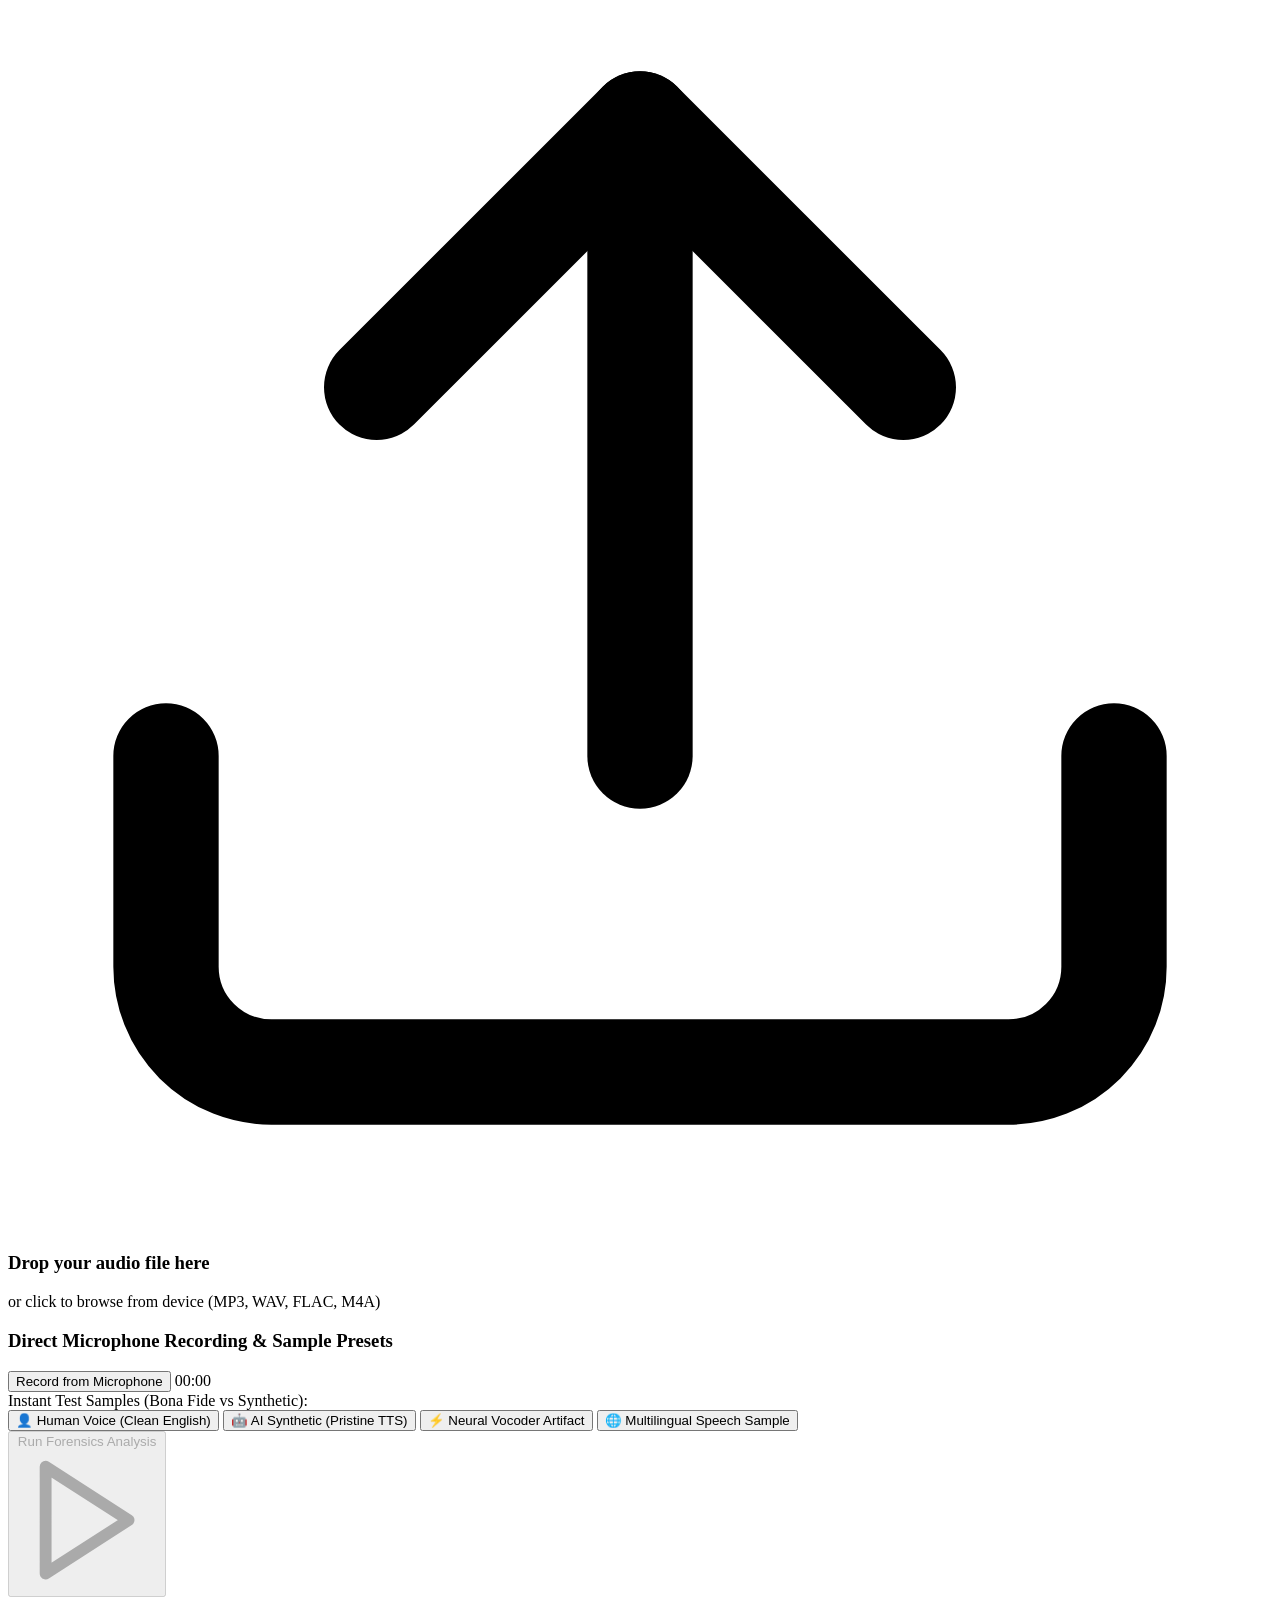
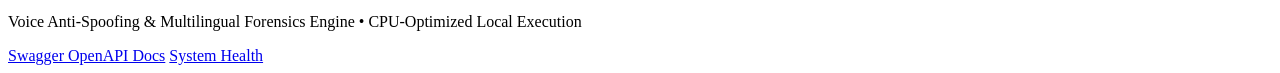
==== commit 6f72e1fa: "feat: Implement dual-branch voice anti-spoofing, learned fusion, Faster Whisper language ID, 1s segm" ====
--- a/voice-detection-api/static/index.html
+++ b/voice-detection-api/static/index.html
@@ -4,260 +4,355 @@
 <head>
     <meta charset="UTF-8">
     <meta name="viewport" content="width=device-width, initial-scale=1.0">
-    <title>Voice Detection AI - Detect AI vs Human Voice</title>
+    <title>Voice Anti-Spoofing & Multilingual Forensics AI</title>
     <meta name="description"
-        content="Advanced AI-powered voice detection system that analyzes audio to determine if it's AI-generated or human, with language detection and quality analysis.">
+        content="Lightweight dual-branch voice forensics system combining supervised machine learning, interpretable signal acoustics, learned fusion, and multilingual language identification.">
     <link rel="preconnect" href="https://fonts.googleapis.com">
     <link rel="preconnect" href="https://fonts.gstatic.com" crossorigin>
-    <link href="https://fonts.googleapis.com/css2?family=Inter:wght@300;400;500;600;700;800&display=swap"
+    <link href="https://fonts.googleapis.com/css2?family=Inter:wght@300;400;500;600;700;800&family=JetBrains+Mono:wght@400;500;600&family=Outfit:wght@500;600;700;800&display=swap"
         rel="stylesheet">
-    <!-- Use /static paths so FastAPI's static mount serves these correctly in deployment -->
     <link rel="stylesheet" href="/static/styles.css">
 </head>
 
 <body>
-    <!-- Background Elements -->
+    <!-- Dynamic Ambient Glowing Backgrounds -->
     <div class="bg-gradient"></div>
     <div class="bg-grid"></div>
-
-    <!-- Main Container -->
+    <div class="bg-glow bg-glow-1"></div>
+    <div class="bg-glow bg-glow-2"></div>
+
     <div class="container">
         <!-- Header -->
         <header class="header">
             <div class="logo">
-                <svg class="logo-icon" viewBox="0 0 24 24" fill="none" xmlns="http://www.w3.org/2000/svg">
-                    <path
-                        d="M12 2C6.48 2 2 6.48 2 12C2 17.52 6.48 22 12 22C17.52 22 22 17.52 22 12C22 6.48 17.52 2 12 2ZM12 20C7.59 20 4 16.41 4 12C4 7.59 7.59 4 12 4C16.41 4 20 7.59 20 12C20 16.41 16.41 20 12 20Z"
-                        fill="url(#gradient1)" />
-                    <path
-                        d="M12 6C8.69 6 6 8.69 6 12C6 15.31 8.69 18 12 18C15.31 18 18 15.31 18 12C18 8.69 15.31 6 12 6ZM12 16C9.79 16 8 14.21 8 12C8 9.79 9.79 8 12 8C14.21 8 16 9.79 16 12C16 14.21 14.21 16 12 16Z"
-                        fill="url(#gradient2)" />
-                    <defs>
-                        <linearGradient id="gradient1" x1="2" y1="2" x2="22" y2="22">
-                            <stop offset="0%" stop-color="#667eea" />
-                            <stop offset="100%" stop-color="#764ba2" />
-                        </linearGradient>
-                        <linearGradient id="gradient2" x1="6" y1="6" x2="18" y2="18">
-                            <stop offset="0%" stop-color="#f093fb" />
-                            <stop offset="100%" stop-color="#f5576c" />
-                        </linearGradient>
-                    </defs>
-                </svg>
-                <h1 class="logo-text">Voice Detection AI</h1>
-            </div>
-            <div class="header-status">
-                <span class="status-indicator" id="apiStatus">
+                <div class="logo-icon-wrapper">
+                    <svg class="logo-icon" viewBox="0 0 24 24" fill="none" xmlns="http://www.w3.org/2000/svg">
+                        <path d="M12 2C6.48 2 2 6.48 2 12C2 17.52 6.48 22 12 22C17.52 22 22 17.52 22 12C22 6.48 17.52 2 12 2Z"
+                            stroke="url(#grad1)" stroke-width="1.8" />
+                        <path d="M7 12V12.01M9.5 9V15M12 6V18M14.5 9V15M17 12V12.01"
+                            stroke="url(#grad2)" stroke-width="2.2" stroke-linecap="round" />
+                        <defs>
+                            <linearGradient id="grad1" x1="2" y1="2" x2="22" y2="22">
+                                <stop offset="0%" stop-color="#38bdf8" />
+                                <stop offset="100%" stop-color="#818cf8" />
+                            </linearGradient>
+                            <linearGradient id="grad2" x1="7" y1="6" x2="17" y2="18">
+                                <stop offset="0%" stop-color="#f43f5e" />
+                                <stop offset="100%" stop-color="#a855f7" />
+                            </linearGradient>
+                        </defs>
+                    </svg>
+                </div>
+                <div>
+                    <h1 class="logo-title">Voice Forensics AI</h1>
+                    <p class="logo-subtitle">Dual-Branch Anti-Spoofing & Multilingual Detection</p>
+                </div>
+            </div>
+            <div class="header-actions">
+                <button class="nav-tab active" id="tabForensics">Forensics Dashboard</button>
+                <button class="nav-tab" id="tabAblation">Ablation & Benchmarks</button>
+                <div class="status-badge" id="apiStatusBadge">
                     <span class="status-dot"></span>
-                    <span class="status-text">API Ready</span>
-                </span>
+                    <span class="status-text">CPU Core Online</span>
+                </div>
             </div>
         </header>
 
-        <!-- Hero Section -->
-        <section class="hero">
-            <h2 class="hero-title">Detect AI-Generated Voices</h2>
-            <p class="hero-subtitle">Advanced AI analysis to distinguish between human and synthetic voices with
-                language detection and quality assessment</p>
-        </section>
-
-        <!-- Upload Section -->
-        <section class="upload-section">
-            <div class="card upload-card">
-                <div class="upload-area" id="uploadArea">
-                    <svg class="upload-icon" viewBox="0 0 24 24" fill="none" xmlns="http://www.w3.org/2000/svg">
-                        <path d="M12 15V3M12 3L8 7M12 3L16 7" stroke="currentColor" stroke-width="2"
-                            stroke-linecap="round" stroke-linejoin="round" />
-                        <path d="M2 17L2 19C2 20.1046 2.89543 21 4 21L20 21C21.1046 21 22 20.1046 22 19V17"
-                            stroke="currentColor" stroke-width="2" stroke-linecap="round" />
-                    </svg>
-                    <h3 class="upload-title">Drop your audio file here</h3>
-                    <p class="upload-subtitle">or click to browse</p>
-                    <p class="upload-formats">Supports MP3, WAV, FLAC, M4A</p>
-                    <input type="file" id="audioFile" accept="audio/*" hidden>
-                </div>
-
-                <div class="file-info" id="fileInfo" style="display: none;">
-                    <div class="file-details">
-                        <svg class="file-icon" viewBox="0 0 24 24" fill="none" xmlns="http://www.w3.org/2000/svg">
-                            <path
-                                d="M9 12H15M9 16H15M17 21H7C5.89543 21 5 20.1046 5 19V5C5 3.89543 5.89543 3 7 3H12.5858C12.851 3 13.1054 3.10536 13.2929 3.29289L18.7071 8.70711C18.8946 8.89464 19 9.149 19 9.41421V19C19 20.1046 18.1046 21 17 21Z"
-                                stroke="currentColor" stroke-width="2" stroke-linecap="round" stroke-linejoin="round" />
-                        </svg>
-                        <div class="file-meta">
-                            <p class="file-name" id="fileName"></p>
-                            <p class="file-size" id="fileSize"></p>
-                        </div>
-                    </div>
-                    <button class="btn-remove" id="removeFile">
-                        <svg viewBox="0 0 24 24" fill="none" xmlns="http://www.w3.org/2000/svg">
-                            <path d="M18 6L6 18M6 6L18 18" stroke="currentColor" stroke-width="2"
-                                stroke-linecap="round" />
+        <!-- FORENSICS VIEW -->
+        <main id="forensicsView">
+            <!-- Hero -->
+            <section class="hero">
+                <div class="hero-chip">Hybrid ML + Signal Forensics + Quantized Faster Whisper</div>
+                <h2 class="hero-title">Deepfake Voice Detection & Spoken Language Identification</h2>
+                <p class="hero-subtitle">
+                    Combines supervised Random Forest acoustic classifiers with interpretable signal-level indicators
+                    (SNR, F0 pitch stability, silence dynamics), calibrated via learned fusion with second-by-second timeline localization.
+                </p>
+            </section>
+
+            <!-- Audio Input Panel -->
+            <section class="input-grid">
+                <!-- Drop & File Upload Card -->
+                <div class="card upload-card" id="uploadArea">
+                    <input type="file" id="audioFileInput" accept="audio/*,.wav,.mp3,.flac,.m4a,.ogg" hidden>
+                    <div class="upload-inner">
+                        <div class="upload-icon-circle">
+                            <svg viewBox="0 0 24 24" fill="none" stroke="currentColor" stroke-width="2" stroke-linecap="round" stroke-linejoin="round">
+                                <path d="M21 15v4a2 2 0 0 1-2 2H5a2 2 0 0 1-2-2v-4"></path>
+                                <polyline points="17 8 12 3 7 8"></polyline>
+                                <line x1="12" y1="3" x2="12" y2="15"></line>
+                            </svg>
+                        </div>
+                        <h3 class="upload-heading">Drop your audio file here</h3>
+                        <p class="upload-desc">or click to browse from device (MP3, WAV, FLAC, M4A)</p>
+                    </div>
+
+                    <div class="file-loaded-banner" id="fileLoadedBanner" style="display: none;">
+                        <div class="file-info-col">
+                            <span class="file-name-text" id="loadedFileName">sample.wav</span>
+                            <span class="file-size-text" id="loadedFileSize">0.0 MB</span>
+                        </div>
+                        <button class="btn-icon-clear" id="btnClearFile" title="Clear selection">✕</button>
+                    </div>
+                </div>
+
+                <!-- Record & Presets Card -->
+                <div class="card tools-card">
+                    <h3 class="tools-title">Direct Microphone Recording & Sample Presets</h3>
+                    <div class="mic-recorder-box">
+                        <button class="btn-mic" id="btnRecordMic">
+                            <span class="mic-dot"></span>
+                            <span id="recordBtnText">Record from Microphone</span>
+                        </button>
+                        <span class="record-timer" id="recordTimer">00:00</span>
+                    </div>
+
+                    <div class="presets-section">
+                        <label class="presets-label">Instant Test Samples (Bona Fide vs Synthetic):</label>
+                        <div class="presets-grid">
+                            <button class="btn-preset" data-preset="human_clean">👤 Human Voice (Clean English)</button>
+                            <button class="btn-preset" data-preset="ai_synth">🤖 AI Synthetic (Pristine TTS)</button>
+                            <button class="btn-preset" data-preset="ai_vocoder">⚡ Neural Vocoder Artifact</button>
+                            <button class="btn-preset" data-preset="human_conv">🌐 Multilingual Speech Sample</button>
+                        </div>
+                    </div>
+
+                    <button class="btn-analyze-action" id="btnAnalyze" disabled>
+                        <span>Run Forensics Analysis</span>
+                        <svg viewBox="0 0 24 24" fill="none" stroke="currentColor" stroke-width="2" stroke-linecap="round" stroke-linejoin="round">
+                            <polygon points="5 3 19 12 5 21 5 3"></polygon>
                         </svg>
                     </button>
                 </div>
-
-                <div class="api-key-section">
-                    <label for="apiKey" class="api-key-label">
-                        <svg class="key-icon" viewBox="0 0 24 24" fill="none" xmlns="http://www.w3.org/2000/svg">
-                            <path
-                                d="M15 7C15 8.65685 13.6569 10 12 10C10.3431 10 9 8.65685 9 7C9 5.34315 10.3431 4 12 4C13.6569 4 15 5.34315 15 7Z"
-                                stroke="currentColor" stroke-width="2" />
-                            <path d="M12 10V20M12 20L9 17M12 20L15 17" stroke="currentColor" stroke-width="2"
-                                stroke-linecap="round" stroke-linejoin="round" />
+            </section>
+
+            <!-- Loading Spinner State -->
+            <div class="loading-state-card card" id="loadingCard" style="display: none;">
+                <div class="forensics-loader">
+                    <div class="loader-pulse"></div>
+                    <div class="loader-ring"></div>
+                </div>
+                <h3 class="loading-state-title">Processing Dual-Branch Forensics Pipeline...</h3>
+                <p class="loading-state-desc" id="loadingStatusDesc">Extracting 44-dim acoustic features, estimating SNR/F0, and running Faster Whisper language identification</p>
+            </div>
+
+            <!-- RESULTS DASHBOARD -->
+            <section class="results-container" id="resultsSection" style="display: none;">
+                <!-- Main Verdict Banner -->
+                <div class="card verdict-card" id="verdictCard">
+                    <div class="verdict-primary">
+                        <div class="verdict-pill" id="verdictPill">
+                            <span class="verdict-dot"></span>
+                            <span id="verdictPillText">BONA FIDE HUMAN</span>
+                        </div>
+                        <h2 class="verdict-title" id="verdictTitle">Authentic Human Speech</h2>
+                        <p class="verdict-summary" id="verdictSummary">Acoustic and spectral features are consistent with natural human vocal dynamics.</p>
+                        <div class="verdict-meta-row">
+                            <span class="meta-tag">Confidence: <b id="verdictConfidence">92.4%</b> (<span id="verdictConfLevel">HIGH</span>)</span>
+                            <span class="meta-tag">Processing Latency: <b id="verdictLatency">142 ms</b></span>
+                            <span class="meta-tag">Engine: <b id="verdictEngine">Learned Fusion (RF + Acoustics)</b></span>
+                        </div>
+                    </div>
+
+                    <div class="verdict-gauges">
+                        <div class="gauge-box">
+                            <div class="gauge-circle" id="riskGaugeCircle">
+                                <span class="gauge-value" id="riskGaugeValue">12%</span>
+                            </div>
+                            <span class="gauge-label">Deepfake Risk Score</span>
+                        </div>
+                    </div>
+                </div>
+
+                <!-- Three Branch Metrics Columns -->
+                <div class="branches-grid">
+                    <!-- Branch 1: Supervised ML Classifier -->
+                    <div class="card branch-card">
+                        <div class="branch-header">
+                            <div class="branch-tag ml-tag">Branch 1: Supervised ML</div>
+                            <h4 class="branch-name">Random Forest Classifier</h4>
+                        </div>
+                        <div class="branch-stat-row">
+                            <span class="stat-name">AI Pattern Probability</span>
+                            <span class="stat-value" id="mlProbValue">12.5%</span>
+                        </div>
+                        <div class="stat-bar-track">
+                            <div class="stat-bar-fill ml-fill" id="mlProbBar" style="width: 12.5%;"></div>
+                        </div>
+                        <div class="subfeatures-list">
+                            <div class="subfeature-item">
+                                <span>MFCC Acoustic Spectrum:</span>
+                                <b>13 Coefficients (μ, σ)</b>
+                            </div>
+                            <div class="subfeature-item">
+                                <span>Spectral Contrast:</span>
+                                <b>6 Frequency Bands</b>
+                            </div>
+                            <div class="subfeature-item">
+                                <span>Spectral Flatness:</span>
+                                <b id="mlFlatnessValue">0.042</b>
+                            </div>
+                        </div>
+                    </div>
+
+                    <!-- Branch 2: Interpretable Signal Acoustics -->
+                    <div class="card branch-card">
+                        <div class="branch-header">
+                            <div class="branch-tag acoustic-tag">Branch 2: Signal Acoustics</div>
+                            <h4 class="branch-name">Physical Acoustic Indicators</h4>
+                        </div>
+                        <div class="branch-stat-row">
+                            <span class="stat-name">Estimated SNR</span>
+                            <span class="stat-value" id="acousticSnrValue">24.8 dB</span>
+                        </div>
+                        <div class="subfeatures-list">
+                            <div class="subfeature-item">
+                                <span>Fundamental F0 Pitch:</span>
+                                <b id="pitchMeanStd">185.2 Hz (±42.1 Hz)</b>
+                            </div>
+                            <div class="subfeature-item">
+                                <span>Pitch Stability Index:</span>
+                                <b id="pitchStabilityVal">0.18 (Natural)</b>
+                            </div>
+                            <div class="subfeature-item">
+                                <span>Silence / Pause Ratio:</span>
+                                <b id="silenceRatioVal">18.4%</b>
+                            </div>
+                            <div class="subfeature-item">
+                                <span>Audio Quality Check:</span>
+                                <b id="qualityCheckVal">HIGH</b>
+                            </div>
+                        </div>
+                    </div>
+
+                    <!-- Branch 3: Multilingual Faster Whisper -->
+                    <div class="card branch-card">
+                        <div class="branch-header">
+                            <div class="branch-tag whisper-tag">Branch 3: Language ID</div>
+                            <h4 class="branch-name">Pretrained Faster Whisper</h4>
+                        </div>
+                        <div class="branch-stat-row">
+                            <span class="stat-name">Detected Language</span>
+                            <span class="stat-value highlight-lang" id="detectedLangValue">English</span>
+                        </div>
+                        <div class="subfeatures-list">
+                            <div class="subfeature-item">
+                                <span>Model Architecture:</span>
+                                <b>Quantized CPU (int8)</b>
+                            </div>
+                            <div class="subfeature-item">
+                                <span>Language Confidence:</span>
+                                <b id="langConfidenceVal">99.4%</b>
+                            </div>
+                            <div class="subfeature-item transcript-box">
+                                <span>Preview Transcript:</span>
+                                <p class="transcript-text" id="transcriptText">"Natural spoken speech transcription..."</p>
+                            </div>
+                        </div>
+                    </div>
+                </div>
+
+                <!-- Second-by-Second Suspicious Timeline -->
+                <div class="card timeline-card">
+                    <div class="timeline-header">
+                        <div>
+                            <h3 class="timeline-title">Second-by-Second Suspicious Segment Timeline</h3>
+                            <p class="timeline-subtitle">Local temporal window forensics (1-second intervals) showing suspicious segment localization</p>
+                        </div>
+                        <div class="timeline-legend">
+                            <span class="legend-item"><span class="legend-color safe-color"></span> Human (<50% Risk)</span>
+                            <span class="legend-item"><span class="legend-color suspicious-color"></span> Suspicious / AI (≥50% Risk)</span>
+                        </div>
+                    </div>
+
+                    <!-- Timeline Bar Visualizer -->
+                    <div class="timeline-track-container">
+                        <div class="timeline-track" id="timelineTrack"></div>
+                    </div>
+
+                    <div class="segment-detail-hover" id="segmentHoverDetail" style="display: none;">
+                        <span id="hoverTimeSpan">0.0s - 1.0s</span>: <b id="hoverVerdict">Human</b> (Risk: <span id="hoverRisk">14%</span>, SNR: <span id="hoverSnr">22dB</span>)
+                    </div>
+                </div>
+
+                <!-- Forensic Explainability & Decision Insights -->
+                <div class="card explainability-card">
+                    <h3 class="explainability-title">
+                        <svg viewBox="0 0 24 24" fill="none" stroke="currentColor" stroke-width="2" stroke-linecap="round" stroke-linejoin="round" class="section-icon">
+                            <circle cx="12" cy="12" r="10"></circle>
+                            <line x1="12" y1="16" x2="12" y2="12"></line>
+                            <line x1="12" y1="8" x2="12.01" y2="8"></line>
                         </svg>
-                        API Key (Optional)
-                    </label>
-                    <input type="password" id="apiKey" class="api-key-input" placeholder="Enter your API key">
-                </div>
-
-                <button class="btn-primary" id="analyzeBtn" disabled>
-                    <span class="btn-text">Analyze Audio</span>
-                    <svg class="btn-icon" viewBox="0 0 24 24" fill="none" xmlns="http://www.w3.org/2000/svg">
-                        <path d="M13 7L18 12M18 12L13 17M18 12H6" stroke="currentColor" stroke-width="2"
-                            stroke-linecap="round" stroke-linejoin="round" />
-                    </svg>
-                </button>
-            </div>
-        </section>
-
-        <!-- Loading State -->
-        <section class="loading-section" id="loadingSection" style="display: none;">
-            <div class="card loading-card">
-                <div class="loading-spinner"></div>
-                <h3 class="loading-title">Analyzing Audio...</h3>
-                <p class="loading-subtitle">Processing your audio file with advanced AI models</p>
-            </div>
-        </section>
-
-        <!-- Results Section -->
-        <section class="results-section" id="resultsSection" style="display: none;">
-            <div class="card results-card">
-                <h3 class="results-title">Analysis Results</h3>
-
-                <!-- Classification Result -->
-                <div class="result-main" id="resultMain">
-                    <div class="result-badge" id="resultBadge"></div>
-                    <h2 class="result-classification" id="resultClassification"></h2>
-                    <div class="result-confidence">
-                        <span class="confidence-label">Confidence:</span>
-                        <span class="confidence-value" id="confidenceValue"></span>
-                        <span class="confidence-level" id="confidenceLevel"></span>
-                    </div>
-                </div>
-
-                <!-- Metrics Grid -->
-                <div class="metrics-grid">
-                    <div class="metric-card">
-                        <div class="metric-icon language-icon">
-                            <svg viewBox="0 0 24 24" fill="none" xmlns="http://www.w3.org/2000/svg">
-                                <path
-                                    d="M12 22C17.5228 22 22 17.5228 22 12C22 6.47715 17.5228 2 12 2C6.47715 2 2 6.47715 2 12C2 17.5228 6.47715 22 12 22Z"
-                                    stroke="currentColor" stroke-width="2" />
-                                <path
-                                    d="M2 12H22M12 2C14.5013 4.73835 15.9228 8.29203 16 12C15.9228 15.708 14.5013 19.2616 12 22C9.49872 19.2616 8.07725 15.708 8 12C8.07725 8.29203 9.49872 4.73835 12 2Z"
-                                    stroke="currentColor" stroke-width="2" />
-                            </svg>
-                        </div>
-                        <div class="metric-content">
-                            <p class="metric-label">Language</p>
-                            <p class="metric-value" id="languageValue"></p>
-                        </div>
-                    </div>
-
-                    <div class="metric-card">
-                        <div class="metric-icon risk-icon">
-                            <svg viewBox="0 0 24 24" fill="none" xmlns="http://www.w3.org/2000/svg">
-                                <path
-                                    d="M12 9V13M12 17H12.01M5.07183 19H18.9282C20.4678 19 21.4301 17.3333 20.6603 16L13.7321 4C12.9623 2.66667 11.0377 2.66667 10.2679 4L3.33975 16C2.56995 17.3333 3.53223 19 5.07183 19Z"
-                                    stroke="currentColor" stroke-width="2" stroke-linecap="round"
-                                    stroke-linejoin="round" />
-                            </svg>
-                        </div>
-                        <div class="metric-content">
-                            <p class="metric-label">Deepfake Risk</p>
-                            <p class="metric-value" id="riskValue"></p>
-                        </div>
-                    </div>
-
-                    <div class="metric-card">
-                        <div class="metric-icon quality-icon">
-                            <svg viewBox="0 0 24 24" fill="none" xmlns="http://www.w3.org/2000/svg">
-                                <path
-                                    d="M9 12L11 14L15 10M21 12C21 16.9706 16.9706 21 12 21C7.02944 21 3 16.9706 3 12C3 7.02944 7.02944 3 12 3C16.9706 3 21 7.02944 21 12Z"
-                                    stroke="currentColor" stroke-width="2" stroke-linecap="round"
-                                    stroke-linejoin="round" />
-                            </svg>
-                        </div>
-                        <div class="metric-content">
-                            <p class="metric-label">Audio Quality</p>
-                            <p class="metric-value" id="qualityValue"></p>
-                        </div>
-                    </div>
-                </div>
-
-                <!-- Audio Quality Details -->
-                <div class="quality-details">
-                    <h4 class="quality-title">Quality Metrics</h4>
-                    <div class="quality-metrics">
-                        <div class="quality-metric">
-                            <span class="quality-metric-label">Signal-to-Noise Ratio:</span>
-                            <span class="quality-metric-value" id="snrValue"></span>
-                        </div>
-                        <div class="quality-metric">
-                            <span class="quality-metric-label">Clipping Detected:</span>
-                            <span class="quality-metric-value" id="clippingValue"></span>
-                        </div>
-                    </div>
-                </div>
-
-                <!-- Explainability -->
-                <div class="explainability">
-                    <h4 class="explainability-title">Analysis Insights</h4>
+                        Forensic Evidence & Explainability Justification
+                    </h3>
                     <ul class="explainability-list" id="explainabilityList"></ul>
                 </div>
-
-                <!-- Segments Timeline -->
-                <div class="segments-section" id="segmentsSection" style="display: none;">
-                    <h4 class="segments-title">Audio Segments Analysis</h4>
-                    <div class="segments-timeline" id="segmentsTimeline"></div>
-                </div>
-
-                <button class="btn-secondary" id="analyzeAnother">
-                    <svg viewBox="0 0 24 24" fill="none" xmlns="http://www.w3.org/2000/svg">
-                        <path
-                            d="M4 7H20M10 11V17M14 11V17M5 7L6 19C6 20.1046 6.89543 21 8 21H16C17.1046 21 18 20.1046 18 19L19 7M9 7V4C9 3.44772 9.44772 3 10 3H14C14.5523 3 15 3.44772 15 4V7"
-                            stroke="currentColor" stroke-width="2" stroke-linecap="round" stroke-linejoin="round" />
-                    </svg>
-                    Analyze Another File
-                </button>
-            </div>
-        </section>
-
-        <!-- Error Section -->
-        <section class="error-section" id="errorSection" style="display: none;">
-            <div class="card error-card">
-                <svg class="error-icon" viewBox="0 0 24 24" fill="none" xmlns="http://www.w3.org/2000/svg">
-                    <path
-                        d="M12 8V12M12 16H12.01M21 12C21 16.9706 16.9706 21 12 21C7.02944 21 3 16.9706 3 12C3 7.02944 7.02944 3 12 3C16.9706 3 21 7.02944 21 12Z"
-                        stroke="currentColor" stroke-width="2" stroke-linecap="round" stroke-linejoin="round" />
-                </svg>
-                <h3 class="error-title">Analysis Failed</h3>
-                <p class="error-message" id="errorMessage"></p>
-                <button class="btn-secondary" id="tryAgain">Try Again</button>
-            </div>
-        </section>
+            </section>
+        </main>
+
+        <!-- ABLATION & BENCHMARKS VIEW -->
+        <main id="ablationView" style="display: none;">
+            <section class="hero">
+                <div class="hero-chip">Research & Experimental Validation</div>
+                <h2 class="hero-title">Ablation Study & Cross-Domain Generalization</h2>
+                <p class="hero-subtitle">
+                    Systematic evaluation of feature subsets, heuristic acoustic indicators, and learned logistic regression fusion
+                    across the ASVspoof 2019 LA benchmark and In the Wild real-world dataset.
+                </p>
+            </section>
+
+            <div class="card benchmark-card">
+                <div class="benchmark-header">
+                    <h3 class="benchmark-title">Ablation Experiment Comparison Table</h3>
+                    <button class="btn-refresh-benchmarks" id="btnRefreshAblation">🔄 Re-evaluate Benchmarks</button>
+                </div>
+
+                <div class="table-responsive">
+                    <table class="ablation-table">
+                        <thead>
+                            <tr>
+                                <th>Config</th>
+                                <th>System Architecture & Features</th>
+                                <th>Classifier</th>
+                                <th>Accuracy</th>
+                                <th>ROC-AUC</th>
+                                <th>Equal Error Rate (EER)</th>
+                                <th>Status</th>
+                            </tr>
+                        </thead>
+                        <tbody id="ablationTableBody">
+                            <!-- Populated via script.js -->
+                        </tbody>
+                    </table>
+                </div>
+
+                <div class="ablation-notes-grid">
+                    <div class="note-card">
+                        <h4>Equal Error Rate (EER)</h4>
+                        <p>Standard anti-spoofing metric measuring the operating threshold where False Acceptance Rate equals False Rejection Rate. Lower EER indicates superior separation.</p>
+                    </div>
+                    <div class="note-card">
+                        <h4>Learned Fusion Advantage</h4>
+                        <p>Replacing fixed heuristic weights with a calibrated Logistic Regression model ensures statistical weights adapt dynamically to both clean benchmarks and noisy real-world recordings.</p>
+                    </div>
+                    <div class="note-card">
+                        <h4>Cross-Domain Robustness</h4>
+                        <p>Evaluates generalization from ASVspoof 2019 to In the Wild online audio, mitigating dataset-specific spectral overfitting.</p>
+                    </div>
+                </div>
+            </div>
+        </main>
 
         <!-- Footer -->
         <footer class="footer">
-            <p class="footer-text">Powered by Advanced AI Voice Detection Technology</p>
+            <p>Voice Anti-Spoofing & Multilingual Forensics Engine • CPU-Optimized Local Execution</p>
             <div class="footer-links">
-                <a href="/docs" class="footer-link">API Docs</a>
-                <a href="/health" class="footer-link">Status</a>
+                <a href="/docs" target="_blank">Swagger OpenAPI Docs</a>
+                <a href="/health" target="_blank">System Health</a>
             </div>
         </footer>
     </div>
 
-    <!-- Use /static path for the script as well -->
     <script src="/static/script.js"></script>
 </body>
 
